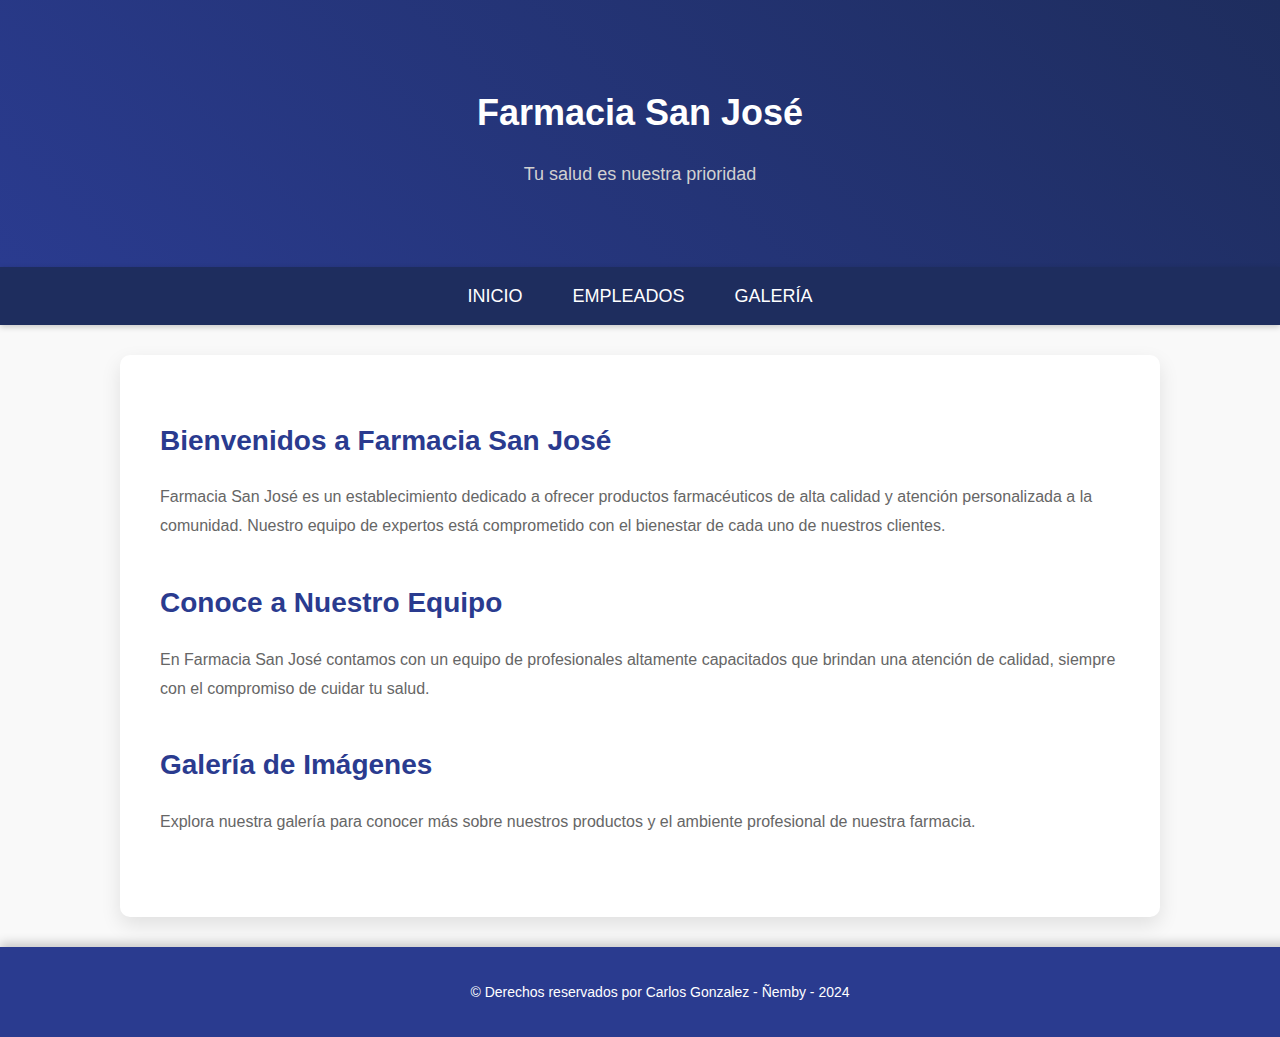
==== index.html @ b40ec2f9 "Add files via upload" ====
<!DOCTYPE html>
<html lang="es">

<head>
    <meta charset="UTF-8">
    <meta http-equiv="X-UA-Compatible" content="IE=edge">
    <meta name="viewport" content="width=device-width, initial-scale=1.0">
    <title>Farmacia San José</title>
    <link rel="stylesheet" href="estilos/estilos.css">
</head>

<body>
    <header>
        <div class="header-content">
            <h1>Farmacia San José</h1>
            <p>Tu salud es nuestra prioridad</p>
        </div>
    </header>

    <nav>
        <ul>
            <li><a href="index.html">Inicio</a></li>
            <li><a href="pagina1.html">Empleados</a></li>
            <li><a href="pagina2.html">Galería</a></li>
        </ul>
    </nav>

    <main>
        <section id="inicio">
            <h2>Bienvenidos a Farmacia San José</h2>
            <p>Farmacia San José es un establecimiento dedicado a ofrecer productos farmacéuticos de alta calidad y atención personalizada a la comunidad. Nuestro equipo de expertos está comprometido con el bienestar de cada uno de nuestros clientes.</p>
        </section>

        <section id="empleados">
            <h2>Conoce a Nuestro Equipo</h2>
            <p>En Farmacia San José contamos con un equipo de profesionales altamente capacitados que brindan una atención de calidad, siempre con el compromiso de cuidar tu salud.</p>
        </section>

        <section id="galeria">
            <h2>Galería de Imágenes</h2>
            <p>Explora nuestra galería para conocer más sobre nuestros productos y el ambiente profesional de nuestra farmacia.</p>
        </section>
    </main>

    <footer>
        <p>&copy; Derechos reservados por Carlos Gonzalez - Ñemby - 2024</p>
    </footer>
</body>

</html>
---- estilos/estilos.css ----
/* Estilo general */
body {
    font-family: 'Arial', sans-serif;
    line-height: 1.6;
    margin: 0;
    padding: 0;
    background-color: #f9f9f9;
    color: #333;
}

/* Encabezado */
header {
    background: linear-gradient(45deg, #2a3b8f, #1e2d5e); /* Degradado atractivo */
    color: #fff;
    text-align: center;
    padding: 60px 20px;
    box-shadow: 0 4px 10px rgba(0, 0, 0, 0.2);
}

header .header-content h1 {
    font-size: 36px;
    font-weight: 700;
    margin-bottom: 10px;
}

header .header-content p {
    font-size: 18px;
    font-weight: 300;
    color: #d1d1d1;
}

/* Navegación */
nav {
    background-color: #1e2d5e; /* Azul oscuro */
    padding: 15px 0;
    box-shadow: 0 2px 6px rgba(0, 0, 0, 0.2);
}

nav ul {
    list-style: none;
    display: flex;
    justify-content: center;
    margin: 0;
    padding: 0;
}

nav ul li {
    margin: 0 25px;
}

nav a {
    color: #ffffff;
    text-decoration: none;
    font-size: 18px;
    font-weight: 500;
    text-transform: uppercase;
    transition: color 0.3s ease, transform 0.3s ease;
}

nav a:hover {
    color: #d1d1f0;
    transform: translateY(-3px);
}

/* Contenido Principal */
main {
    padding: 40px;
    background-color: #fff;
    margin: 30px auto;
    max-width: 960px;
    box-shadow: 0 8px 20px rgba(0, 0, 0, 0.1);
    border-radius: 10px;
}

/* Secciones */
section {
    margin-bottom: 40px;
}

section h2 {
    color: #2a3b8f;
    font-size: 28px;
    margin-bottom: 20px;
}

section p {
    color: #666;
    font-size: 16px;
    line-height: 1.8;
}

/* Pie de Página */
footer {
    text-align: center;
    padding: 20px;
    background-color: #2a3b8f;
    color: #fff;
    font-size: 14px;
    position: relative;
    bottom: 0;
    width: 100%;
    box-shadow: 0 -4px 10px rgba(0, 0, 0, 0.2);
}

/* Efectos */
a, h1, h2, footer p {
    transition: all 0.3s ease;
}
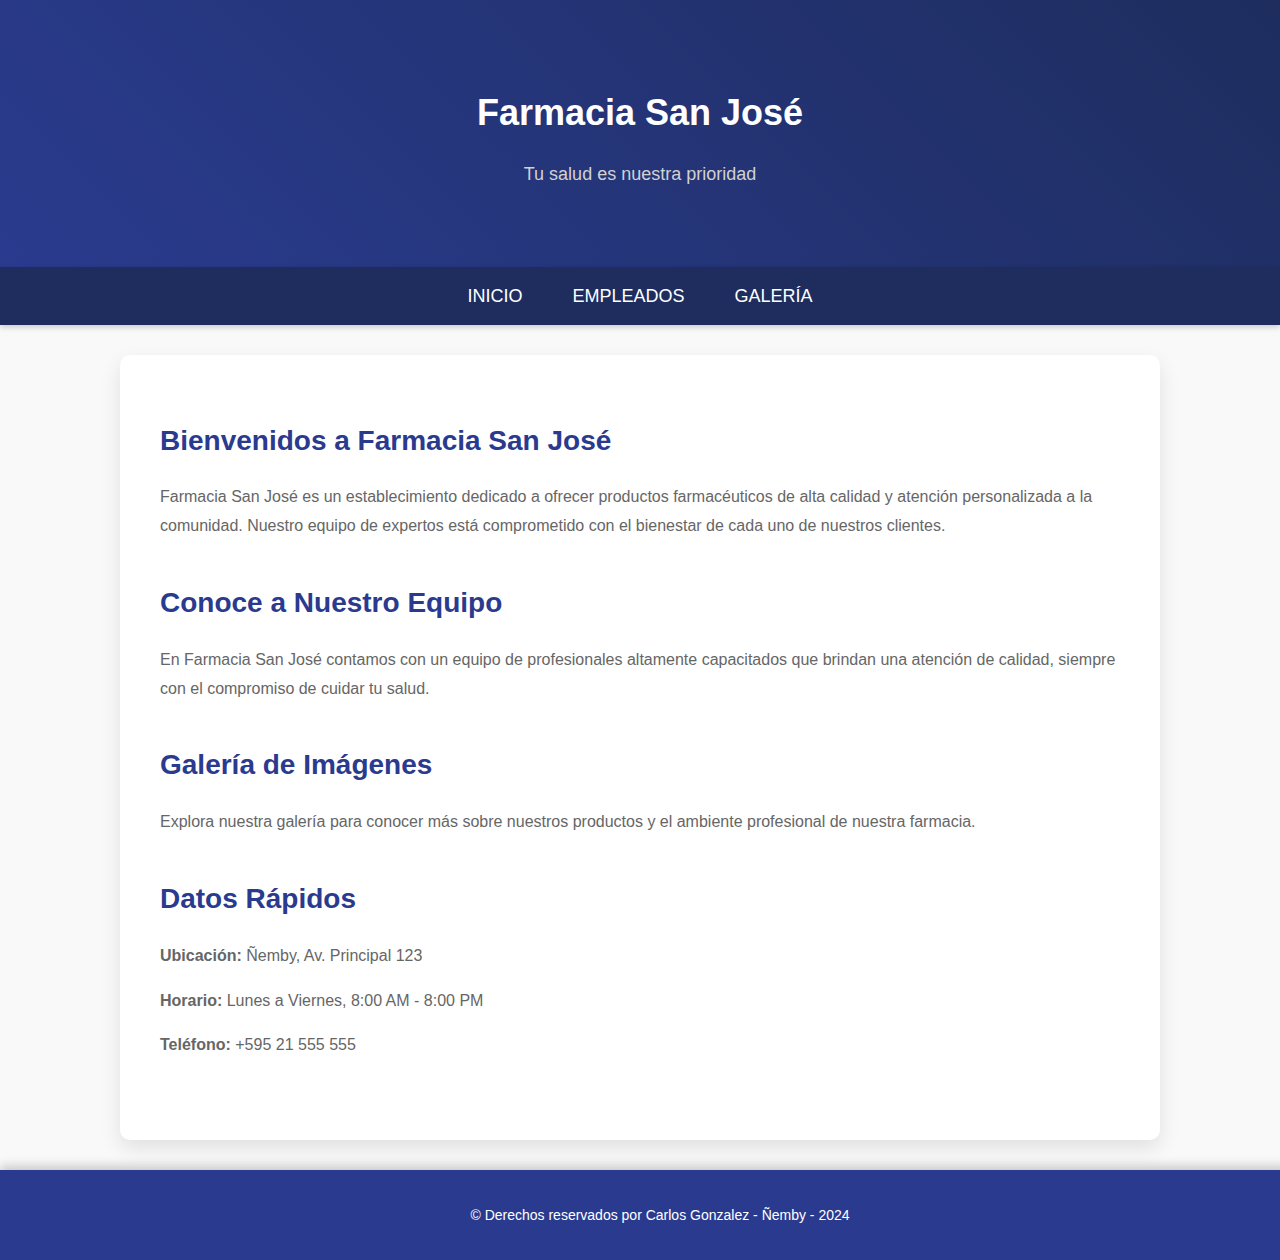
==== commit ef592ac3: "Update index.html" ====
--- a/index.html
+++ b/index.html
@@ -40,6 +40,13 @@
             <h2>Galería de Imágenes</h2>
             <p>Explora nuestra galería para conocer más sobre nuestros productos y el ambiente profesional de nuestra farmacia.</p>
         </section>
+
+        <section id="datos-rapidos">
+            <h2>Datos Rápidos</h2>
+            <p><strong>Ubicación:</strong> Ñemby, Av. Principal 123</p>
+            <p><strong>Horario:</strong> Lunes a Viernes, 8:00 AM - 8:00 PM</p>
+            <p><strong>Teléfono:</strong> +595 21 555 555</p>
+        </section>
     </main>
 
     <footer>
